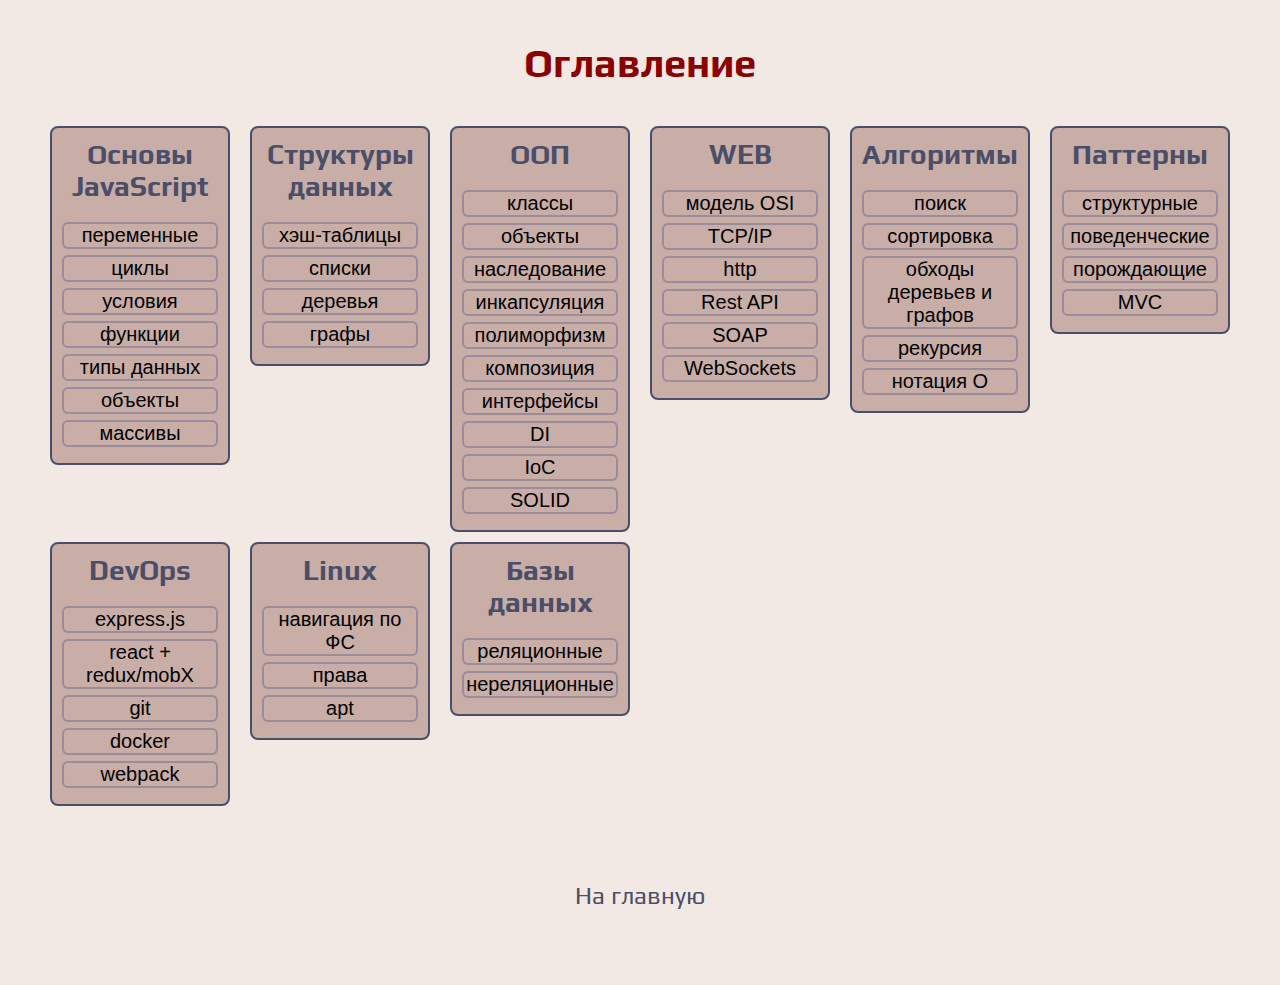
==== src/content.html @ a1e5efdc "перенос базы знаний на отдельную страницу" ====
<!doctype html>
<html lang="en">
<head>
    <meta charset="UTF-8">
    <meta name="viewport" content="width=device-width, user-scalable=no, initial-scale=1.0, maximum-scale=1.0, minimum-scale=1.0">
    <meta http-equiv="X-UA-Compatible" content="ie=edge">
    <link rel="stylesheet" href="../styles/content.css">
    <link href="https://fonts.googleapis.com/css2?family=Play:wght@700&family=Ubuntu+Condensed&display=swap" rel="stylesheet">
    <link rel="shortcut icon" href="../img/alien3.ico" type="image/x-icon">
    <title>Оглавление</title>
</head>
<body>
<p class="content">Оглавление</p>
<div class="container">
    <!----------------Основы---------------->
    <div class="card">
        <div class="title">
            <p>Основы JavaScript</p>
            <div class="subtitle" id="variables" onclick="location.href='basics/variables.html'">
                <p>переменные</p>
            </div>
            <div class="subtitle" id="cycles" onclick="location.href='basics/cycles.html'">
                <p>циклы</p>
            </div>
            <div class="subtitle" id="conditions" onclick="location.href='basics/conditions.html'">
                <p>условия</p>
            </div>
            <div class="subtitle" id="functions" onclick="location.href='basics/functions.html'">
                <p>функции</p>
            </div>
            <div class="subtitle" id="data-types" onclick="location.href='basics/data-types.html'">
                <p>типы данных</p>
            </div>
            <div class="subtitle" id="objects" onclick="location.href='basics/objects.html'">
                <p>объекты</p>
            </div>
            <div class="subtitle" id="arrays" onclick="location.href='basics/arrays.html'">
                <p>массивы</p>
            </div>
        </div>
    </div>
    <!-----------Структуры данных----------->
    <div class="card">
        <div class="title">
            <p>Структуры данных</p>
            <div class="subtitle" onclick="location.href='src/data-structures/.html'">
                <p>хэш-таблицы</p>
            </div>
            <div class="subtitle" onclick="location.href='src/data-structures/.html'">
                <p>списки</p>
            </div>
            <div class="subtitle" onclick="location.href='src/data-structures/.html'">
                <p>деревья</p>
            </div>
            <div class="subtitle" onclick="location.href='src/data-structures/.html'">
                <p>графы</p>
            </div>
        </div>
    </div>
    <!-----------------ООП------------------>
    <div class="card">
        <div class="title">
            <p>ООП</p>
            <div class="subtitle" onclick="location.href='src/oop/.html'">
                <p>классы</p>
            </div>
            <div class="subtitle" onclick="location.href='src/oop/.html'">
                <p>объекты</p>
            </div>
            <div class="subtitle" onclick="location.href='src/oop/.html'">
                <p>наследование</p>
            </div>
            <div class="subtitle" onclick="location.href='src/oop/.html'">
                <p>инкапсуляция</p>
            </div>
            <div class="subtitle" onclick="location.href='src/oop/.html'">
                <p>полиморфизм</p>
            </div>
            <div class="subtitle" onclick="location.href='src/oop/.html'">
                <p>композиция</p>
            </div>
            <div class="subtitle" onclick="location.href='src/oop/.html'">
                <p>интерфейсы</p>
            </div>
            <div class="subtitle" onclick="location.href='src/oop/.html'">
                <p>DI</p>
            </div>
            <div class="subtitle" onclick="location.href='src/oop/.html'">
                <p>IoC</p>
            </div>
            <div class="subtitle" onclick="location.href='src/oop/.html'">
                <p>SOLID</p>
            </div>
        </div>
    </div>
    <!-----------------WEB------------------>
    <div class="card">
        <div class="title">
            <p>WEB</p>
            <div class="subtitle" onclick="location.href='src/web/.html'">
                <p>модель OSI</p>
            </div>
            <div class="subtitle" onclick="location.href='src/web/.html'">
                <p>TCP/IP</p>
            </div>
            <div class="subtitle" onclick="location.href='src/web/.html'">
                <p>http</p>
            </div>
            <div class="subtitle" onclick="location.href='src/web/.html'">
                <p>Rest API</p>
            </div>
            <div class="subtitle" onclick="location.href='src/web/.html'">
                <p>SOAP</p>
            </div>
            <div class="subtitle" onclick="location.href='src/web/.html'">
                <p>WebSockets</p>
            </div>
        </div>
    </div>
    <!--------------Алгоритмы--------------->
    <div class="card">
        <div class="title">
            <p>Алгоритмы</p>
            <div class="subtitle" onclick="location.href='src//.html'">
                <p>поиск</p>
            </div>
            <div class="subtitle" onclick="location.href='src//.html'">
                <p>сортировка</p>
            </div>
            <div class="subtitle" onclick="location.href='src//.html'">
                <p>обходы деревьев и графов</p>
            </div>
            <div class="subtitle" onclick="location.href='src//.html'">
                <p>рекурсия</p>
            </div>
            <div class="subtitle" onclick="location.href='src//.html'">
                <p>нотация О</p>
            </div>
        </div>
    </div>
    <!--------------Паттерны---------------->
    <div class="card">
        <div class="title">
            <p>Паттерны</p>
            <div class="subtitle" onclick="location.href='src//.html'">
                <p>структурные</p>
            </div>
            <div class="subtitle" onclick="location.href='src//.html'">
                <p>поведенческие</p>
            </div>
            <div class="subtitle" onclick="location.href='src//.html'">
                <p>порождающие</p>
            </div>
            <div class="subtitle" onclick="location.href='src//.html'">
                <p>MVC</p>
            </div>
        </div>
    </div>
    <!----------------DevOps---------------->
    <div class="card">
        <div class="title">
            <p>DevOps</p>
            <div class="subtitle" onclick="location.href='src//.html'">
                <p>express.js</p>
            </div>
            <div class="subtitle" onclick="location.href='src//.html'">
                <p>react + redux/mobX</p>
            </div>
            <div class="subtitle" onclick="location.href='src//.html'">
                <p>git</p>
            </div>
            <div class="subtitle" onclick="location.href='src//.html'">
                <p>docker</p>
            </div>
            <div class="subtitle" onclick="location.href='src//.html'">
                <p>webpack</p>
            </div>
        </div>
    </div>
    <!----------------Linux----------------->
    <div class="card">
        <div class="title">
            <p>Linux</p>
            <div class="subtitle" onclick="location.href='src//.html'">
                <p>навигация по ФС</p>
            </div>
            <div class="subtitle" onclick="location.href='src//.html'">
                <p>права</p>
            </div>
            <div class="subtitle" onclick="location.href='src//.html'">
                <p>apt</p>
            </div>
        </div>
    </div>
    <!-------------Базы данных-------------->
    <div class="card">
        <div class="title">
            <p>Базы данных</p>
            <div class="subtitle" onclick="location.href='src//.html'">
                <p>реляционные</p>
            </div>
            <div class="subtitle" onclick="location.href='src//.html'">
                <p>нереляционные</p>
            </div>
        </div>
    </div>
</div>
    <div class="back-to-main" onclick="location.href='../index.html'">
        На главную
    </div>
</body>
</html>
---- styles/content.css ----
body{
    background-color: #f2e9e4;
    cursor: default;
    -moz-user-select: none;
}

.content{
    font-family: 'Play', sans-serif;
    font-weight: bold;
    font-size: 40px;
    color: darkred;
    text-align: center;
}

.container{
    display: grid;
    /*grid-auto-flow: column;*/
    grid-template-columns: repeat( auto-fill, 200px);
    justify-content: center;
    grid-row-gap: 10px;
}

.card{
    background-color: #c9ada7;
    padding: 10px 10px 10px 10px;
    width: 156px;
    border-radius: 8px;
    border: 2px solid #4a4e69;
    align-self: start;
    justify-self: center;
}

.title > p{
    font-family: 'Play', sans-serif;
    font-weight: bold;
    font-size: 28px;
    margin: 0 0 20px 0;
    text-align: center;
    color: #4a4e69;
}

.subtitle > p{
    font-family: 'Ubuntu Condensed', sans-serif;
    font-size: 20px;
    border: 2px solid #9a8c98;
    border-radius: 6px;
    text-align: center;
    margin: 0 0 6px 0;
}

.subtitle > p:hover{
    cursor: pointer;
    border: 2px solid darkred;
    color: darkred;
}

.back-to-main{
    font-family: 'Play', sans-serif;
    font-size: 24px;
    color: #4a4e69;
    width: 140px;
    margin: 6% auto;
    text-align: center;
}

.back-to-main:hover{
    color: darkred;
    cursor: pointer;
}

@media (max-width: 400px) {
    .card{
        width: 240px;
    }

    .subtitle > p{
        margin: 0 40px 6px 40px;
    }
}

/*------------------Заполненные--------------------*/
/*#cycles > p, #arrays > p{*/
/*    border: 2px solid #4a4e69;*/
/*}*/

/*#cycles > p:hover, #arrays > p:hover{*/
/*    border: 2px solid darkred;*/
/*}*/
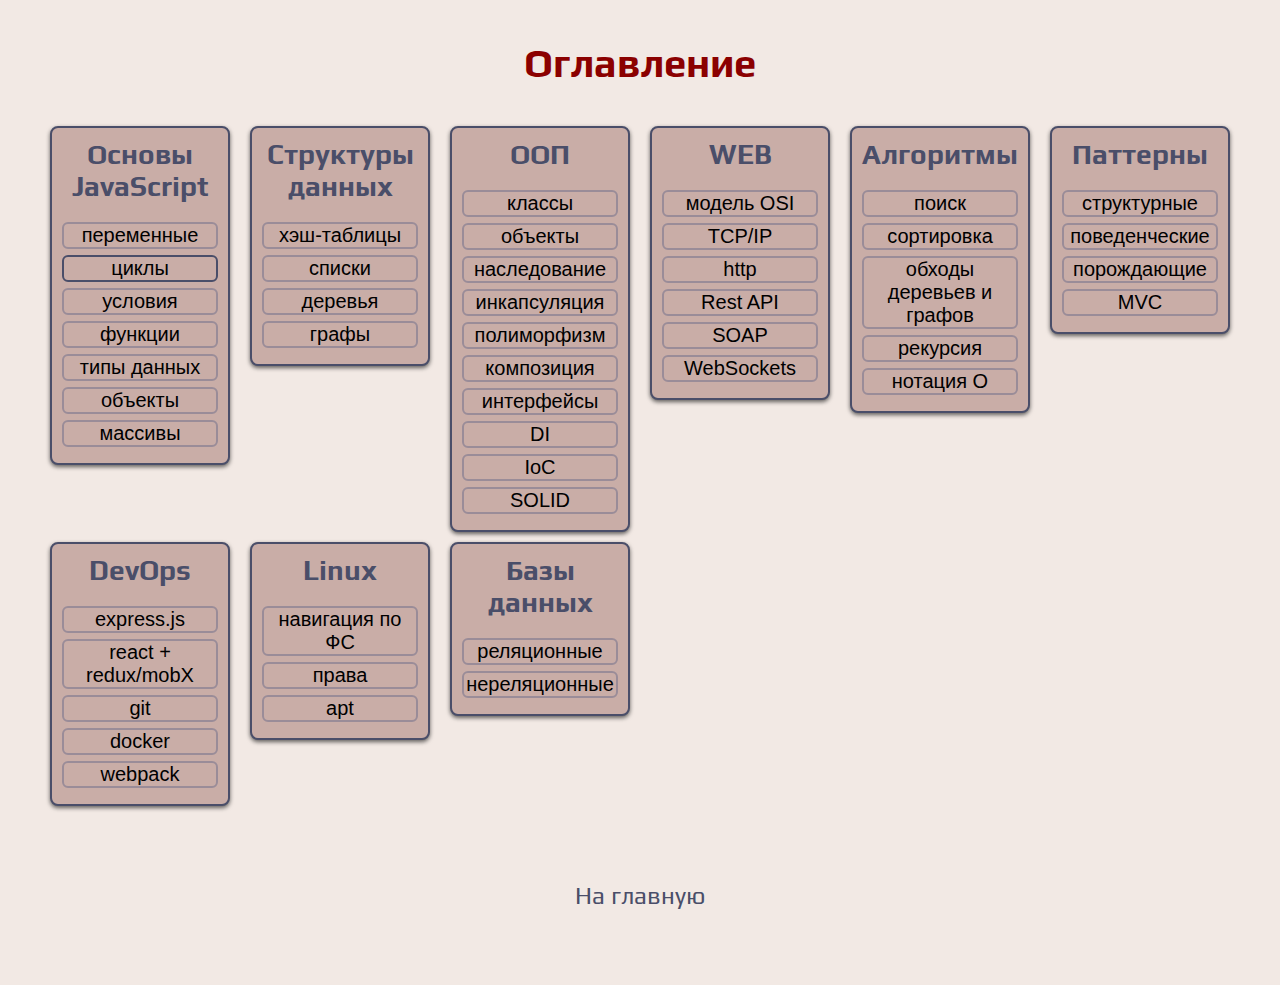
==== commit 5880612f: "animated icon" ====
--- a/src/content.html
+++ b/src/content.html
@@ -4,7 +4,7 @@
     <meta charset="UTF-8">
     <meta name="viewport" content="width=device-width, user-scalable=no, initial-scale=1.0, maximum-scale=1.0, minimum-scale=1.0">
     <meta http-equiv="X-UA-Compatible" content="ie=edge">
-    <link rel="stylesheet" href="../styles/content.css">
+    <link rel="stylesheet" href="content.css">
     <link href="https://fonts.googleapis.com/css2?family=Play:wght@700&family=Ubuntu+Condensed&display=swap" rel="stylesheet">
     <link rel="shortcut icon" href="../img/alien3.ico" type="image/x-icon">
     <title>Оглавление</title>
@@ -19,7 +19,7 @@
             <div class="subtitle" id="variables" onclick="location.href='basics/variables.html'">
                 <p>переменные</p>
             </div>
-            <div class="subtitle" id="cycles" onclick="location.href='basics/cycles.html'">
+            <div class="subtitle" id="cycles" onclick="location.href='basics/cycles/cycles.html'">
                 <p>циклы</p>
             </div>
             <div class="subtitle" id="conditions" onclick="location.href='basics/conditions.html'">
--- a/src/content.css
+++ b/src/content.css
@@ -0,0 +1,89 @@
+body{
+    background-color: #f2e9e4;
+    cursor: default;
+    -moz-user-select: none;
+}
+
+.content{
+    font-family: 'Play', sans-serif;
+    font-weight: bold;
+    font-size: 40px;
+    color: darkred;
+    text-align: center;
+}
+
+.container{
+    display: grid;
+    /*grid-auto-flow: column;*/
+    grid-template-columns: repeat( auto-fill, 200px);
+    justify-content: center;
+    grid-row-gap: 10px;
+}
+
+.card{
+    background-color: #c9ada7;
+    padding: 10px 10px 10px 10px;
+    width: 156px;
+    border-radius: 8px;
+    border: 2px solid #4a4e69;
+    align-self: start;
+    justify-self: center;
+    box-shadow: 0 2px 4px 0 rgba(0,0,0,0.6);
+}
+
+.title > p{
+    font-family: 'Play', sans-serif;
+    font-weight: bold;
+    font-size: 28px;
+    margin: 0 0 20px 0;
+    text-align: center;
+    color: #4a4e69;
+}
+
+.subtitle > p{
+    font-family: 'Ubuntu Condensed', sans-serif;
+    font-size: 20px;
+    border: 2px solid #9a8c98;
+    border-radius: 6px;
+    text-align: center;
+    margin: 0 0 6px 0;
+}
+
+.subtitle > p:hover{
+    cursor: pointer;
+    border: 2px solid darkred;
+    color: darkred;
+}
+
+.back-to-main{
+    font-family: 'Play', sans-serif;
+    font-size: 24px;
+    color: #4a4e69;
+    width: 140px;
+    margin: 6% auto;
+    text-align: center;
+}
+
+.back-to-main:hover{
+    color: darkred;
+    cursor: pointer;
+}
+
+@media (max-width: 400px) {
+    .card{
+        width: 240px;
+    }
+
+    .subtitle > p{
+        margin: 0 40px 6px 40px;
+    }
+}
+
+/*------------------Заполненные--------------------*/
+#cycles > p{
+    border: 2px solid #4a4e69;
+}
+
+#cycles > p:hover{
+    border: 2px solid darkred;
+}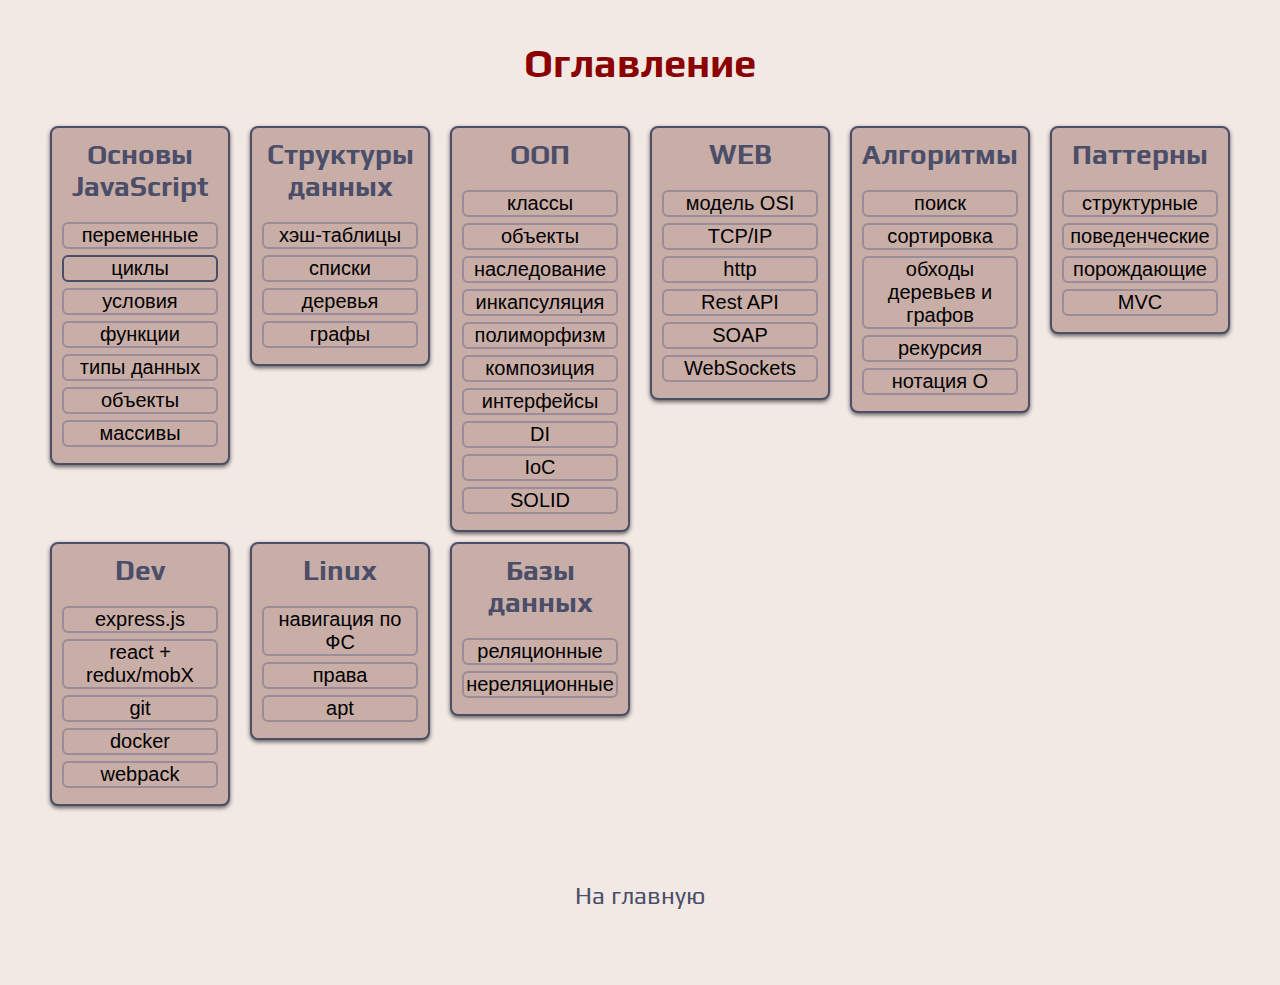
==== commit bb8c2033: "..." ====
--- a/src/content.html
+++ b/src/content.html
@@ -156,10 +156,10 @@
             </div>
         </div>
     </div>
-    <!----------------DevOps---------------->
-    <div class="card">
-        <div class="title">
-            <p>DevOps</p>
+    <!----------------Dev---------------->
+    <div class="card">
+        <div class="title">
+            <p>Dev</p>
             <div class="subtitle" onclick="location.href='src//.html'">
                 <p>express.js</p>
             </div>
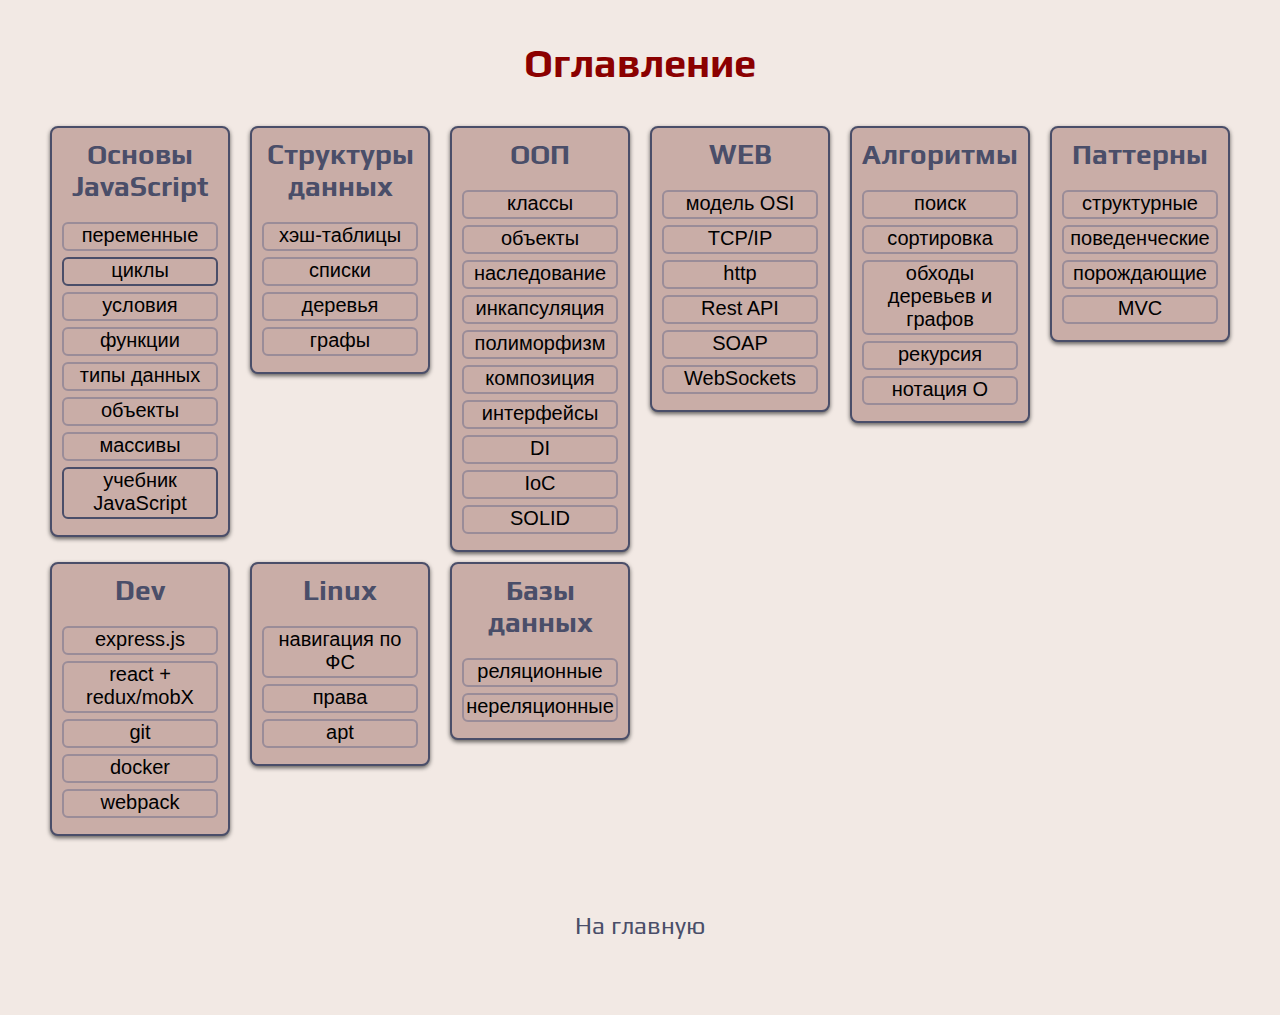
==== commit c55b285f: "..." ====
--- a/src/content.html
+++ b/src/content.html
@@ -17,6 +17,7 @@
         <div class="title">
             <p>Основы JavaScript</p>
             <div class="subtitle" id="variables" onclick="location.href='basics/variables.html'">
+            <!-- <div class="subtitle" id="variables" onclick="location.href='https://learn.javascript.ru/variables'"> -->
                 <p>переменные</p>
             </div>
             <div class="subtitle" id="cycles" onclick="location.href='basics/cycles/cycles.html'">
@@ -36,6 +37,9 @@
             </div>
             <div class="subtitle" id="arrays" onclick="location.href='basics/arrays.html'">
                 <p>массивы</p>
+            </div>
+            <div class="subtitle" id="jsBook" onclick="location.href='https://learn.javascript.ru/'">
+                <p>учебник JavaScript</p>
             </div>
         </div>
     </div>
--- a/src/content.css
+++ b/src/content.css
@@ -47,6 +47,7 @@
     border-radius: 6px;
     text-align: center;
     margin: 0 0 6px 0;
+    padding-bottom: 2px;
 }
 
 .subtitle > p:hover{
@@ -86,4 +87,12 @@
 
 #cycles > p:hover{
     border: 2px solid darkred;
+}
+
+#jsBook > p{
+    border: 2px solid #4a4e69;
+}
+
+#jsBook > p:hover{
+    border: 2px solid darkred;
 }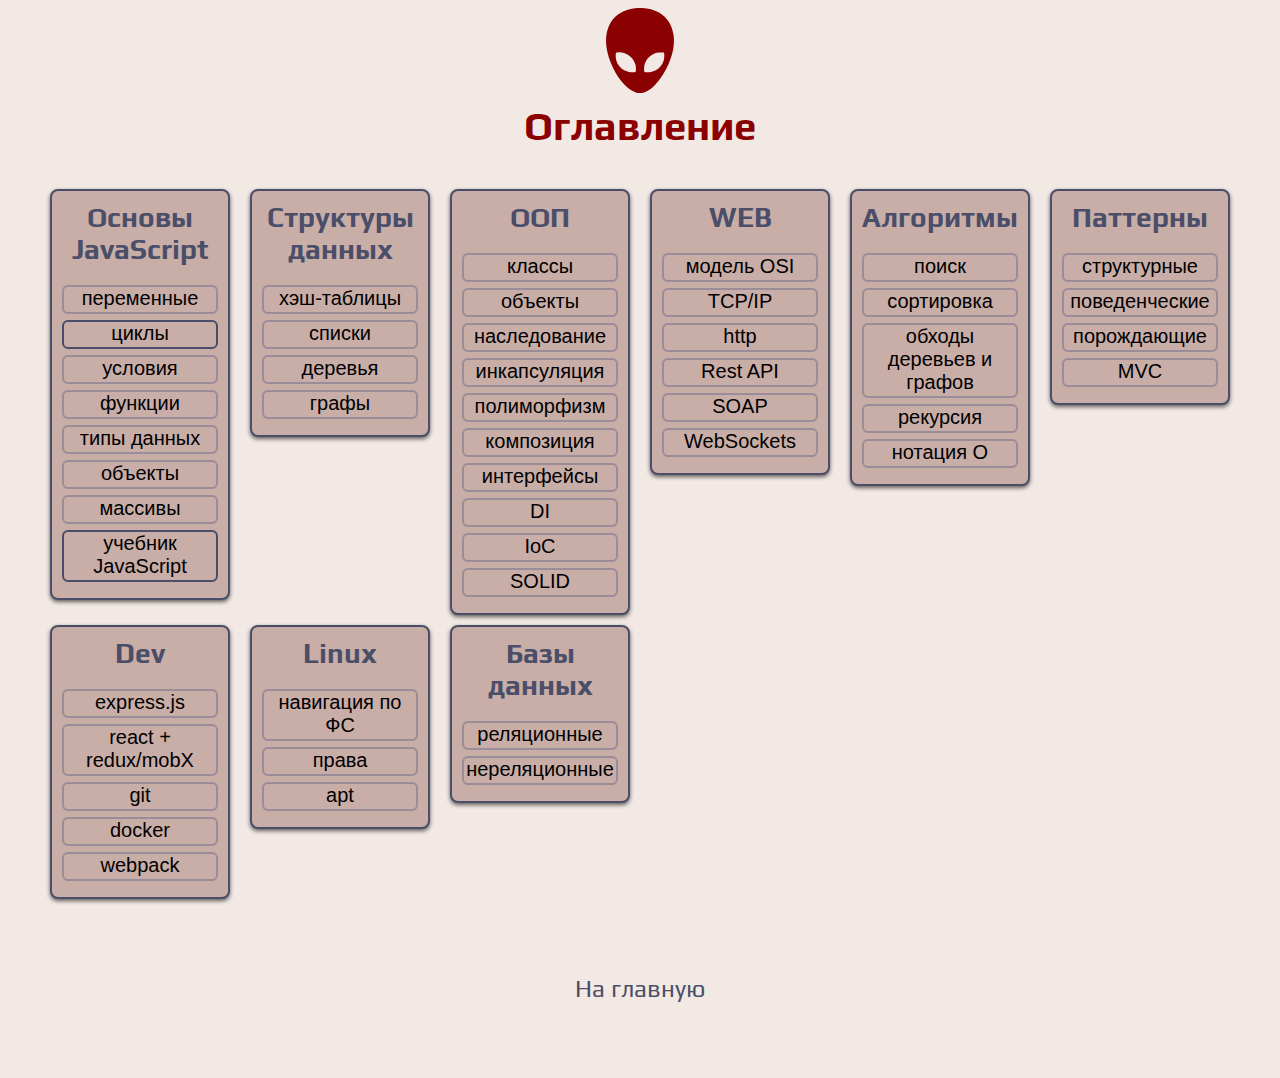
==== commit 45b1a337: "logo" ====
--- a/src/content.html
+++ b/src/content.html
@@ -10,11 +10,14 @@
     <title>Оглавление</title>
 </head>
 <body>
+    <div class="logo-container">
+        <img class="logo" src="../img/alien.svg" alt="">
+    </div>
 <p class="content">Оглавление</p>
 <div class="container">
     <!----------------Основы---------------->
     <div class="card">
-        <div class="title">
+        <div class="title">            
             <p>Основы JavaScript</p>
             <div class="subtitle" id="variables" onclick="location.href='basics/variables.html'">
             <!-- <div class="subtitle" id="variables" onclick="location.href='https://learn.javascript.ru/variables'"> -->
--- a/src/content.css
+++ b/src/content.css
@@ -10,6 +10,7 @@
     font-size: 40px;
     color: darkred;
     text-align: center;
+    margin-top: 10px;
 }
 
 .container{
@@ -52,7 +53,7 @@
 
 .subtitle > p:hover{
     cursor: pointer;
-    border: 2px solid darkred;
+    border: 2px solid #8b0000;
     color: darkred;
 }
 
@@ -68,6 +69,10 @@
 .back-to-main:hover{
     color: darkred;
     cursor: pointer;
+}
+.logo-container{
+    display: flex;
+    justify-content: center;
 }
 
 @media (max-width: 400px) {
